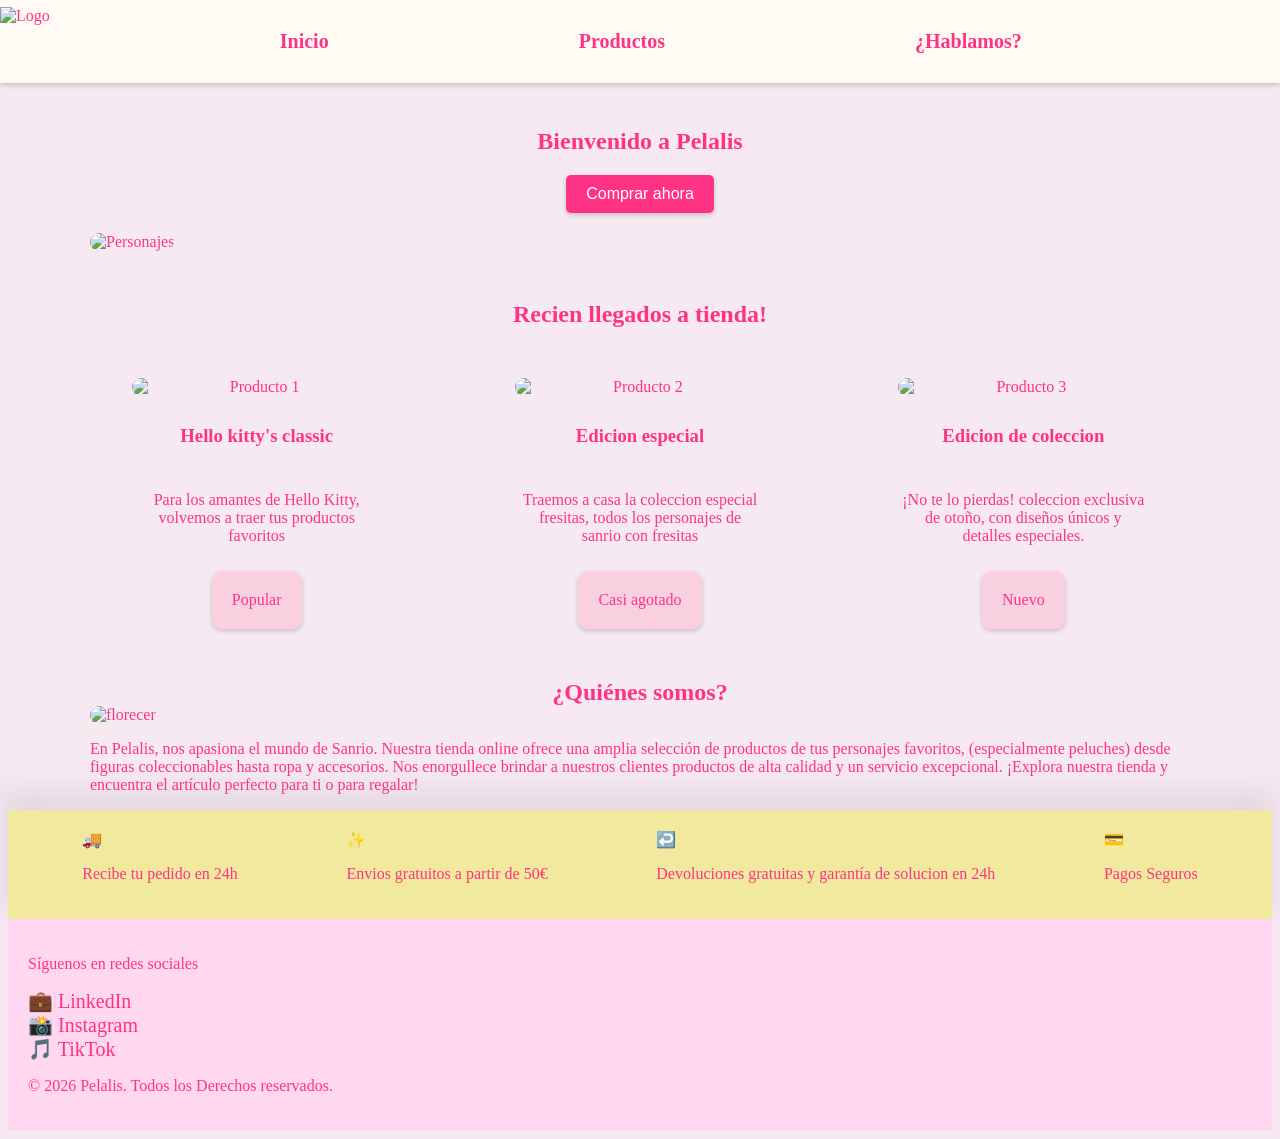
==== index.html @ 14cc7d49 "ordenar" ====
<!DOCTYPE html>
<html lang="es">
<head>
  <meta charset="UTF-8">
  <title>Pelalis</title>
  <link rel="stylesheet" href="global.css">
</head>
<body>
  <header class="navbar">
    <img src="Imatges/logo.png" alt="Logo" class="logo" width="200">
    <nav class="nav-links">
      <a href="index.html">Inicio</a>
      <a href="productes.html">Productos</a>
      <a href="contacte.html">¿Hablamos?</a>
    </nav>
  </header>
<main class="container">
  <section class="hero">
  <h1>Bienvenido a Pelalis</h1>
<button>Comprar ahora</button>
<img src="Imatges/personajes.png" alt="Personajes" class="foto" width="800">
  </section>
<h2>Recien llegados a tienda!</h2>
<section class="colecciones">



  <article class="card">
    <img src="Imatges/producte1.png" alt="Producto 1" class="foto" width="250">
    <h3>Hello kitty's classic</h3>
    <p class="descripcion">Para los amantes de Hello Kitty, volvemos a traer tus productos favoritos</p>
    <span class="etiqueta">Popular</span>
  </article>

 

  <article class="card">
    <img src="Imatges/producte2.png" alt="Producto 2" class="foto" width="250">
    <h3>Edicion especial</h3>
    <p class="descripcion">Traemos a casa la coleccion especial fresitas, todos los personajes de sanrio con fresitas</p>
     <span class="etiqueta">Casi agotado</span>
  </article>

  

  <article class="card">
    <img src="Imatges/producte3.png" alt="Producto 3" class="foto" width="250">
    <h3>Edicion de coleccion</h3>
    <p class="descripcion">¡No te lo pierdas! coleccion exclusiva de otoño, con diseños únicos y detalles especiales.</p>
     <span class="etiqueta">Nuevo</span>
  </article>

</section>

 <div class="quienes-somos">
      
      <h2>¿Quiénes somos?</h2>
      <img src="Imatges/florecer.png" alt="florecer" class="foto" width="50">
      <p>En Pelalis, nos apasiona el mundo de Sanrio. 
        Nuestra tienda online ofrece una amplia selección de productos de tus personajes favoritos, 
        (especialmente peluches) desde figuras coleccionables hasta ropa y accesorios. 
        Nos enorgullece brindar a nuestros clientes productos de alta calidad y un servicio excepcional. 
        ¡Explora nuestra tienda y encuentra el artículo perfecto para ti o para regalar!</p>
 </div>
</main>
<section class="beneficios">
  <div class="beneficio-item">
    <span>🚚</span>
    <p>Recibe tu pedido en 24h</p>
  </div>
  <div class="beneficio-item">
    <span>✨</span>
    <p>Envios gratuitos a partir de 50€</p>
  </div>
  <div class="beneficio-item">
    <span>↩️</span>
    <p>Devoluciones gratuitas y garantía de solucion en 24h</p>
  </div>
  <div class="beneficio-item">
    <span>💳</span>
    <p>Pagos Seguros</p>
  </div>
</section>
<footer>
           <p class="social">Síguenos en redes sociales</p>
           <div class="social-icons">
            <a class="linkedin" href="https://www.linkedin.com" target="_blank"> 💼 LinkedIn</a> 
            <a class="instagram" href="https://www.instagram.com" target="_blank">📸 Instagram</a> 
            <a class="tiktok" href="https://www.tiktok.com" target="_blank">🎵 TikTok</a>
           </div>
           <p class="copyright">© 2026 Pelalis. Todos los Derechos reservados.</p>
        </footer>
</body>
</html>
---- global.css ----
body {
  font-family: inherit, sans-serif;
  padding-top: 100px;
  color:#ff3385;
  background-color: #f6e9f2;
}

h1 {
  margin-bottom: 10px;
  text-align: center;
}

.foto {         
  border-radius: 15px;      
}

.container {
  max-width: 1100px;
  margin: 0 auto;
}

/*barra horizontal y links*/
.navbar {
  display: flex;
  align-items: center;
  background-color: #fffaf3;
  position: fixed;
  top: 0;
  left: 0;
  width: 100%;
  box-shadow: 0 2px 5px rgba(0, 0, 0, 0.186);
}

.nav-links {
  font-weight: 600;
   display: flex; 
   gap: 250px; 
   padding: 30px;
  justify-content: space-around;
}

.nav-links a {
  font-family: inherit, sans-serif;
  text-decoration: none;
  color: #ff3385;
  font-size: 20px;
}

.nav-links a:hover {
  color: #920c46;
}

.logo {
  height: 70px;
  width: auto;
  margin-right: 200px; 
}

/*boton, pagina inicio*/

button {
  display: block;
  margin: 20px auto; 
  padding: 10px 20px;
  font-size: 16px;
  background-color: #ff3385;
  color: #fff;
  border: none;
  border-radius: 5px;
  cursor: pointer;
  box-shadow: 0 2px 5px rgba(0, 0, 0, 0.186);
}

/*barra de filtros, pagina productos*/

.filtro {
 display: flex;
  justify-content: space-around; 
  background-color: #fcbed33b;                
  border-radius: 10px; 
  padding: 20px;         
}


.filtro-item {    
  gap: 15px;                
  background-color: #fcbed391;
  border-radius: 10px;  
  padding: 15px;
}

.filtro-item:hover {
        border: solid 2px #fcbed391;
        color:#920c46;
        cursor: pointer;
      }


/*pagina productos, con sus precios*/

.productos2{
  display: flex;
  flex-wrap: wrap;
  gap: 40px;
}

.tarjeta {
  flex: 1 1 260px;
  border-radius: 15px; 
  background-color: #f6f4e9;
  box-shadow: 2px 0px 20px 20px rgba(228, 214, 222, 0.466);
  padding: 30px;
  align-items: center;
  justify-content: space-between;
  text-align: center;
}



.productes-grid{
  display: flex;
  flex-direction: column;
  align-items: center;    
  text-align: center;
  gap: 10px;
}

.colecciones {
  display: flex;
  flex-wrap: wrap; 
  justify-content: space-around;
  text-align: center;
  margin: auto;
  gap: 50px; 
  margin-top: 50px;
  align-items: stretch; 
}

.card {
  display: flex;
  flex-direction: column;
  align-items: center;    
  text-align: center;
  width: calc(25% - 30px);
  gap: 10px;
}
  
 .etiqueta {
  display: inline-block;
  flex-direction: column; 
  align-items: center;
  width: auto;
  padding: 20px;
  background-color: #fcbed391;
  border-radius: 10px;
  box-shadow: 0 2px 5px rgba(0, 0, 0, 0.186);
}

h2 {
  margin: auto;
  padding-top: 50px;
  text-align: center;
}


.columnas {
      display: grid;
      grid-template-columns: 1fr 1fr; 
      gap: 20px; 
      padding-bottom: 50px;                      
    }


.cajas{
  background-color: #fffaf3;
  padding: 15px;
  flex-direction: column;
  margin-bottom: 20px;
  border-radius: 15px; 
  box-shadow: 2px 0px 38px 20px rgba(255, 216, 240, 0.25);
}


/*final de la pagina, el copyright, redes sociales y beneficios*/

footer {
  background-color: #ffd7f0;
  padding: 20px;
}

.beneficios {
  display: flex;
  justify-content: space-around;
  padding: 20px;
  background-color: #f1e99d;
  box-shadow: -2px -14px 28px 7px rgba(0, 0, 0, 0.07);
}


.social-icons a {
  display: flex;
  font-family: inherit, sans-serif;
  text-decoration: none;
  color: #ff3385;
  font-size: 20px;
}

.social-icons a:hover {
  color: #920c46;
}
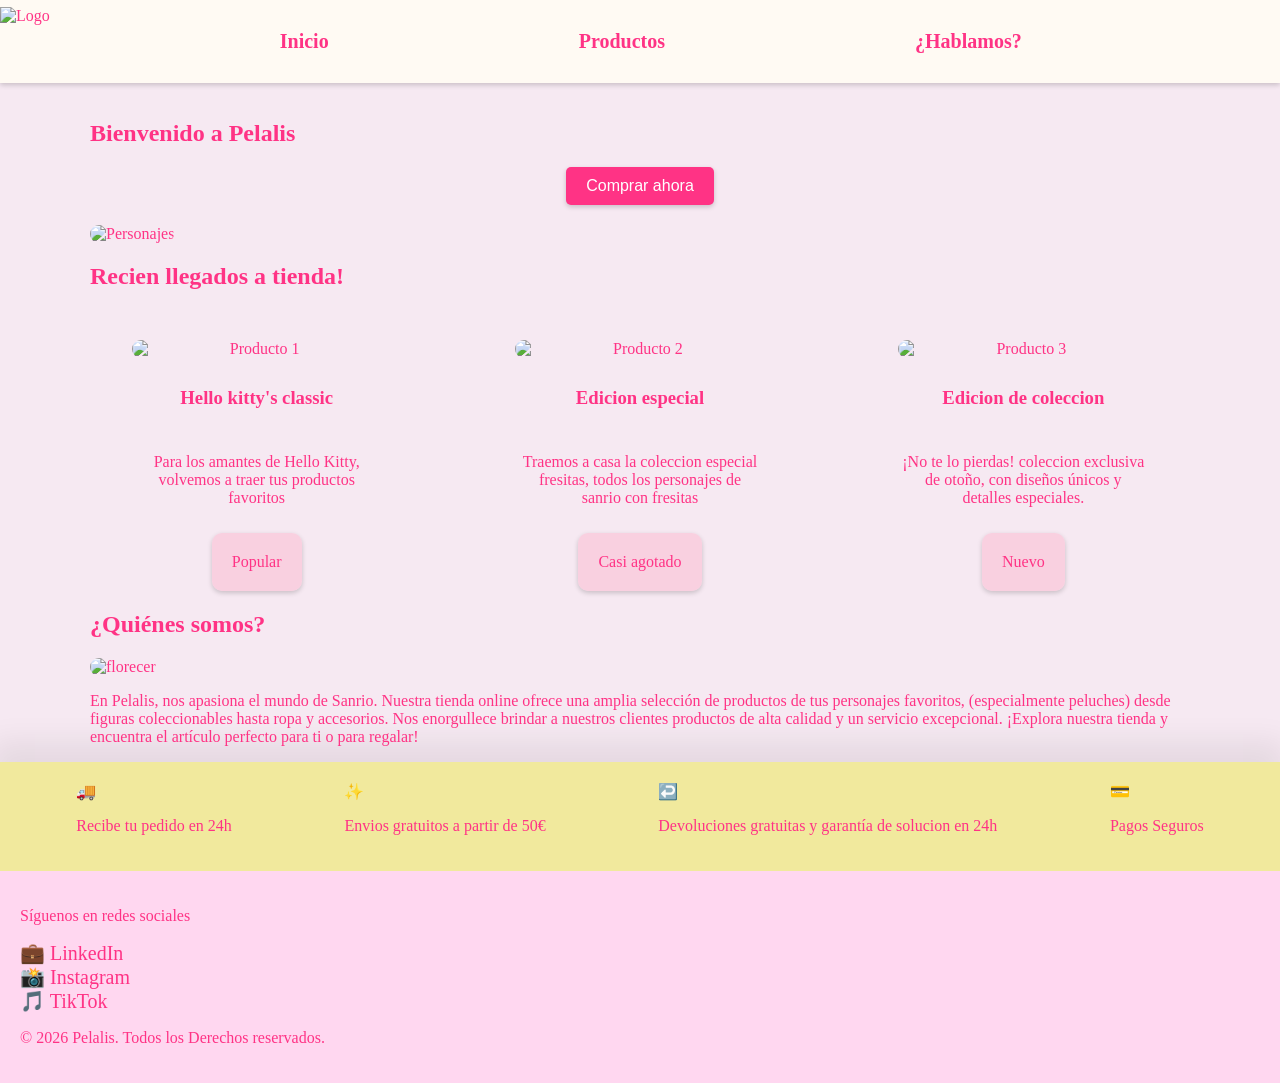
==== commit ad6a2981: "Agrego el formulario con las dos colummnas, links para llevarte a la direccion, numero de telefono, " ====
--- a/index.html
+++ b/index.html
@@ -20,10 +20,10 @@
 <button>Comprar ahora</button>
 <img src="Imatges/personajes.png" alt="Personajes" class="foto" width="800">
   </section>
+
+
 <h2>Recien llegados a tienda!</h2>
 <section class="colecciones">
-
-
 
   <article class="card">
     <img src="Imatges/producte1.png" alt="Producto 1" class="foto" width="250">
@@ -32,7 +32,6 @@
     <span class="etiqueta">Popular</span>
   </article>
 
- 
 
   <article class="card">
     <img src="Imatges/producte2.png" alt="Producto 2" class="foto" width="250">
--- a/global.css
+++ b/global.css
@@ -2,21 +2,24 @@
   font-family: inherit, sans-serif;
   padding-top: 100px;
   color:#ff3385;
+  margin: 0;
   background-color: #f6e9f2;
 }
 
-h1 {
+h1, h2. h3{
   margin-bottom: 10px;
+  margin-top: 10px;
   text-align: center;
 }
 
 .foto {         
-  border-radius: 15px;      
+  border-radius: 15px;    
 }
 
 .container {
-  max-width: 1100px;
-  margin: 0 auto;
+  margin-top: 40px;
+  max-width: 1100px; 
+  margin: auto;
 }
 
 /*barra horizontal y links*/
@@ -71,59 +74,9 @@
   box-shadow: 0 2px 5px rgba(0, 0, 0, 0.186);
 }
 
-/*barra de filtros, pagina productos*/
-
-.filtro {
- display: flex;
-  justify-content: space-around; 
-  background-color: #fcbed33b;                
-  border-radius: 10px; 
-  padding: 20px;         
-}
-
-
-.filtro-item {    
-  gap: 15px;                
-  background-color: #fcbed391;
-  border-radius: 10px;  
-  padding: 15px;
-}
-
-.filtro-item:hover {
-        border: solid 2px #fcbed391;
-        color:#920c46;
-        cursor: pointer;
-      }
-
-
-/*pagina productos, con sus precios*/
-
-.productos2{
-  display: flex;
-  flex-wrap: wrap;
-  gap: 40px;
-}
-
-.tarjeta {
-  flex: 1 1 260px;
-  border-radius: 15px; 
-  background-color: #f6f4e9;
-  box-shadow: 2px 0px 20px 20px rgba(228, 214, 222, 0.466);
-  padding: 30px;
-  align-items: center;
-  justify-content: space-between;
-  text-align: center;
-}
-
-
-
-.productes-grid{
-  display: flex;
-  flex-direction: column;
-  align-items: center;    
-  text-align: center;
-  gap: 10px;
-}
+/* bloques de informacion, 3 cartas*/
+
+
 
 .colecciones {
   display: flex;
@@ -156,13 +109,56 @@
   box-shadow: 0 2px 5px rgba(0, 0, 0, 0.186);
 }
 
-h2 {
-  margin: auto;
-  padding-top: 50px;
-  text-align: center;
-}
-
-
+
+/*barra de filtros, pagina productos*/
+
+.filtro {
+ display: flex;
+  justify-content: space-around; 
+  background-color: #fcbed33b;                
+  border-radius: 10px; 
+  padding: 20px;         
+}
+
+
+.filtro-item {    
+  gap: 15px;                
+  background-color: #fcbed391;
+  border-radius: 10px;  
+  padding: 15px;
+}
+
+.filtro-item:hover {
+        border: solid 2px #fcbed391;
+        color:#920c46;
+        cursor: pointer;
+      }
+
+
+/*pagina productos, con sus precios*/
+
+.productos2{
+  display: flex;
+  flex-wrap: wrap;
+  gap: 40px;
+}
+
+.tarjeta {
+  flex: 1 1 260px;
+  border-radius: 15px; 
+  background-color: #f6f4e9;
+  box-shadow: 2px 0px 20px 20px rgba(228, 214, 222, 0.466);
+  padding: 30px;
+  align-items: center;
+  justify-content: space-between;
+  text-align: center;
+}
+
+/*pagina contacte*/
+
+.container{
+    max-width: auto;
+}
 .columnas {
       display: grid;
       grid-template-columns: 1fr 1fr; 
@@ -197,7 +193,7 @@
 }
 
 
-.social-icons a {
+a {
   display: flex;
   font-family: inherit, sans-serif;
   text-decoration: none;
@@ -205,7 +201,7 @@
   font-size: 20px;
 }
 
-.social-icons a:hover {
+a:hover {
   color: #920c46;
 }
 
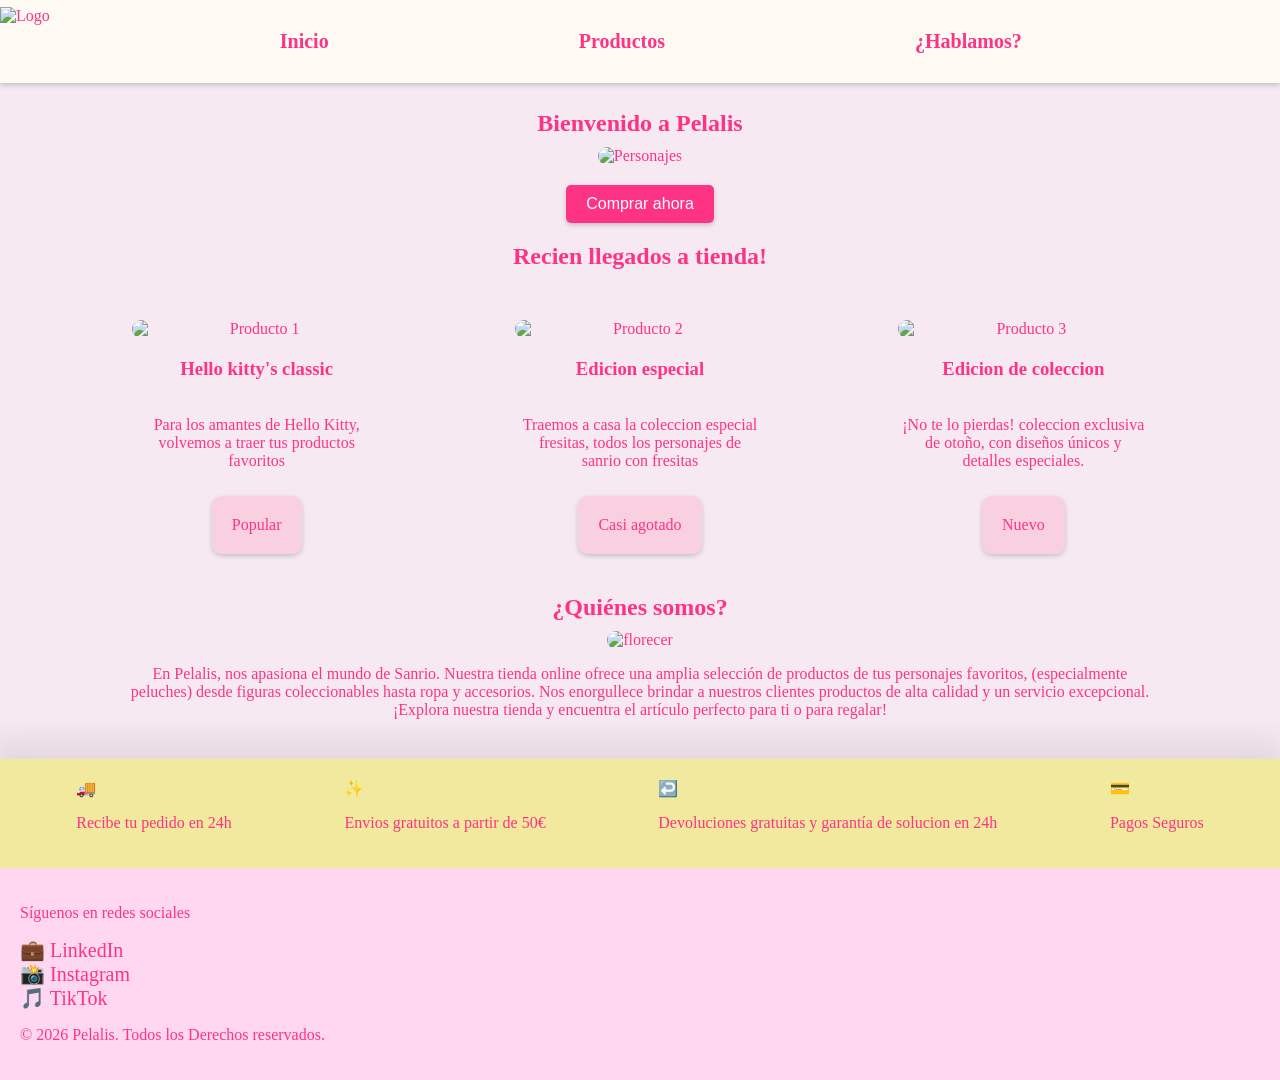
==== commit 52ca4d63: "arreglos" ====
--- a/index.html
+++ b/index.html
@@ -17,8 +17,8 @@
 <main class="container">
   <section class="hero">
   <h1>Bienvenido a Pelalis</h1>
+<img src="Imatges/personajes.png" alt="Personajes" class="foto" width="800">
 <button>Comprar ahora</button>
-<img src="Imatges/personajes.png" alt="Personajes" class="foto" width="800">
   </section>
 
 
--- a/global.css
+++ b/global.css
@@ -1,77 +1,81 @@
 body {
-  font-family: inherit, sans-serif;
-  padding-top: 100px;
-  color:#ff3385;
-  margin: 0;
-  background-color: #f6e9f2;
-}
-
-h1, h2. h3{
-  margin-bottom: 10px;
-  margin-top: 10px;
-  text-align: center;
+    font-family: inherit, sans-serif;
+    padding-top: 100px;
+    color:#ff3385;
+    margin: 0;
+    background-color: #f6e9f2;
+}
+
+h1, h2, h3 {
+    margin-bottom: 10px;
+    margin-top: 10px;
+    text-align: center;
 }
 
 .foto {         
-  border-radius: 15px;    
+    border-radius: 15px;    
 }
 
 .container {
-  margin-top: 40px;
-  max-width: 1100px; 
-  margin: auto;
+    margin-top: 40px;
+    max-width: 1100px; 
+    margin: auto;
 }
 
 /*barra horizontal y links*/
 .navbar {
-  display: flex;
-  align-items: center;
-  background-color: #fffaf3;
-  position: fixed;
-  top: 0;
-  left: 0;
-  width: 100%;
-  box-shadow: 0 2px 5px rgba(0, 0, 0, 0.186);
+    display: flex;
+    align-items: center;
+    background-color: #fffaf3;
+    position: fixed;
+    top: 0;
+    left: 0;
+    width: 100%;
+    box-shadow: 0 2px 5px rgba(0, 0, 0, 0.186);
 }
 
 .nav-links {
-  font-weight: 600;
-   display: flex; 
-   gap: 250px; 
-   padding: 30px;
-  justify-content: space-around;
+    font-weight: 600;
+    display: flex; 
+    gap: 250px; 
+    padding: 30px;
+    justify-content: space-around;
 }
 
 .nav-links a {
-  font-family: inherit, sans-serif;
-  text-decoration: none;
-  color: #ff3385;
-  font-size: 20px;
+    font-family: inherit, sans-serif;
+    text-decoration: none;
+    color: #ff3385;
+    font-size: 20px;
 }
 
 .nav-links a:hover {
-  color: #920c46;
+    color: #920c46;
 }
 
 .logo {
-  height: 70px;
-  width: auto;
-  margin-right: 200px; 
+    height: 70px;
+    width: auto;
+    margin-right: 200px; 
+}
+
+.hero {
+    text-align: center;
 }
 
 /*boton, pagina inicio*/
 
 button {
-  display: block;
-  margin: 20px auto; 
-  padding: 10px 20px;
-  font-size: 16px;
-  background-color: #ff3385;
-  color: #fff;
-  border: none;
-  border-radius: 5px;
-  cursor: pointer;
-  box-shadow: 0 2px 5px rgba(0, 0, 0, 0.186);
+    display: block;
+    margin: 20px auto; 
+    padding: 10px 20px;
+    font-size: 16px;
+    background-color: #ff3385;
+    color: #fff;
+    border: none;
+    border-radius: 5px;
+    cursor: pointer;
+    box-shadow: 0 2px 5px rgba(0, 0, 0, 0.186);
 }
 
 /* bloques de informacion, 3 cartas*/
@@ -79,79 +83,85 @@
 
 
 .colecciones {
-  display: flex;
-  flex-wrap: wrap; 
-  justify-content: space-around;
-  text-align: center;
-  margin: auto;
-  gap: 50px; 
-  margin-top: 50px;
-  align-items: stretch; 
+    display: flex;
+    flex-wrap: wrap; 
+    justify-content: space-around;
+    text-align: center;
+    margin: auto;
+    gap: 50px; 
+    margin-top: 50px;
+    align-items: stretch; 
 }
 
 .card {
-  display: flex;
-  flex-direction: column;
-  align-items: center;    
-  text-align: center;
-  width: calc(25% - 30px);
-  gap: 10px;
-}
-  
- .etiqueta {
-  display: inline-block;
-  flex-direction: column; 
-  align-items: center;
-  width: auto;
-  padding: 20px;
-  background-color: #fcbed391;
-  border-radius: 10px;
-  box-shadow: 0 2px 5px rgba(0, 0, 0, 0.186);
+    display: flex;
+    flex-direction: column;
+    align-items: center;    
+    text-align: center;
+    width: calc(25% - 30px);
+    gap: 10px;
+}
+
+.etiqueta {
+    display: inline-block;
+    flex-direction: column; 
+    align-items: center;
+    width: auto;
+    padding: 20px;
+    background-color: #fcbed391;
+    border-radius: 10px;
+    box-shadow: 0 2px 5px rgba(0, 0, 0, 0.186);
+}
+
+.quienes-somos {
+    text-align: center; 
+    margin: 40px;
 }
 
 
 /*barra de filtros, pagina productos*/
 
 .filtro {
- display: flex;
-  justify-content: space-around; 
-  background-color: #fcbed33b;                
-  border-radius: 10px; 
-  padding: 20px;         
+    display: flex;
+    justify-content: space-around; 
+    background-color: #fcbed33b;                
+    border-radius: 10px; 
+    padding: 20px;         
 }
 
 
 .filtro-item {    
-  gap: 15px;                
-  background-color: #fcbed391;
-  border-radius: 10px;  
-  padding: 15px;
+    gap: 15px;                
+    background-color: #fcbed391;
+    border-radius: 10px;  
+    padding: 15px;
 }
 
 .filtro-item:hover {
-        border: solid 2px #fcbed391;
-        color:#920c46;
-        cursor: pointer;
-      }
+    border: solid 2px #fcbed391;
+    color:#920c46;
+    cursor: pointer;
+    }
 
 
 /*pagina productos, con sus precios*/
 
 .productos2{
-  display: flex;
-  flex-wrap: wrap;
-  gap: 40px;
+    display: flex;
+    flex-wrap: wrap;
+    gap: 40px;
+    margin: 40px;
 }
 
 .tarjeta {
-  flex: 1 1 260px;
-  border-radius: 15px; 
-  background-color: #f6f4e9;
-  box-shadow: 2px 0px 20px 20px rgba(228, 214, 222, 0.466);
-  padding: 30px;
-  align-items: center;
-  justify-content: space-between;
-  text-align: center;
+    flex: 1 1 260px;
+    border-radius: 15px; 
+    background-color: #f6f4e9;
+    box-shadow: 2px 0px 20px 20px rgba(228, 214, 222, 0.466);
+    padding: 30px;
+    align-items: center;
+    justify-content: space-between;
+    text-align: center;
 }
 
 /*pagina contacte*/
@@ -160,48 +170,49 @@
     max-width: auto;
 }
 .columnas {
-      display: grid;
-      grid-template-columns: 1fr 1fr; 
-      gap: 20px; 
-      padding-bottom: 50px;                      
-    }
+    display: grid;
+    grid-template-columns: 1fr 1fr; 
+    gap: 20px; 
+    padding-bottom: 50px;
+}
 
 
 .cajas{
-  background-color: #fffaf3;
-  padding: 15px;
-  flex-direction: column;
-  margin-bottom: 20px;
-  border-radius: 15px; 
-  box-shadow: 2px 0px 38px 20px rgba(255, 216, 240, 0.25);
+    background-color: #fffaf3;
+    padding: 15px;
+    flex-direction: column;
+    margin-bottom: 20px;
+    border-radius: 15px;
+    font-size: 20px; 
+    box-shadow: 2px 0px 38px 20px rgba(255, 216, 240, 0.25);
 }
 
 
 /*final de la pagina, el copyright, redes sociales y beneficios*/
 
 footer {
-  background-color: #ffd7f0;
-  padding: 20px;
+    background-color: #ffd7f0;
+    padding: 20px;
 }
 
 .beneficios {
-  display: flex;
-  justify-content: space-around;
-  padding: 20px;
-  background-color: #f1e99d;
-  box-shadow: -2px -14px 28px 7px rgba(0, 0, 0, 0.07);
+    display: flex;
+    justify-content: space-around;
+    padding: 20px;
+    background-color: #f1e99d;
+    box-shadow: -2px -14px 28px 7px rgba(0, 0, 0, 0.07);
 }
 
 
 a {
-  display: flex;
-  font-family: inherit, sans-serif;
-  text-decoration: none;
-  color: #ff3385;
-  font-size: 20px;
+    display: flex;
+    font-family: inherit, sans-serif;
+    text-decoration: none;
+    color: #ff3385;
+    font-size: 20px;
 }
 
 a:hover {
-  color: #920c46;
-}
-
+    color: #920c46;
+}
+
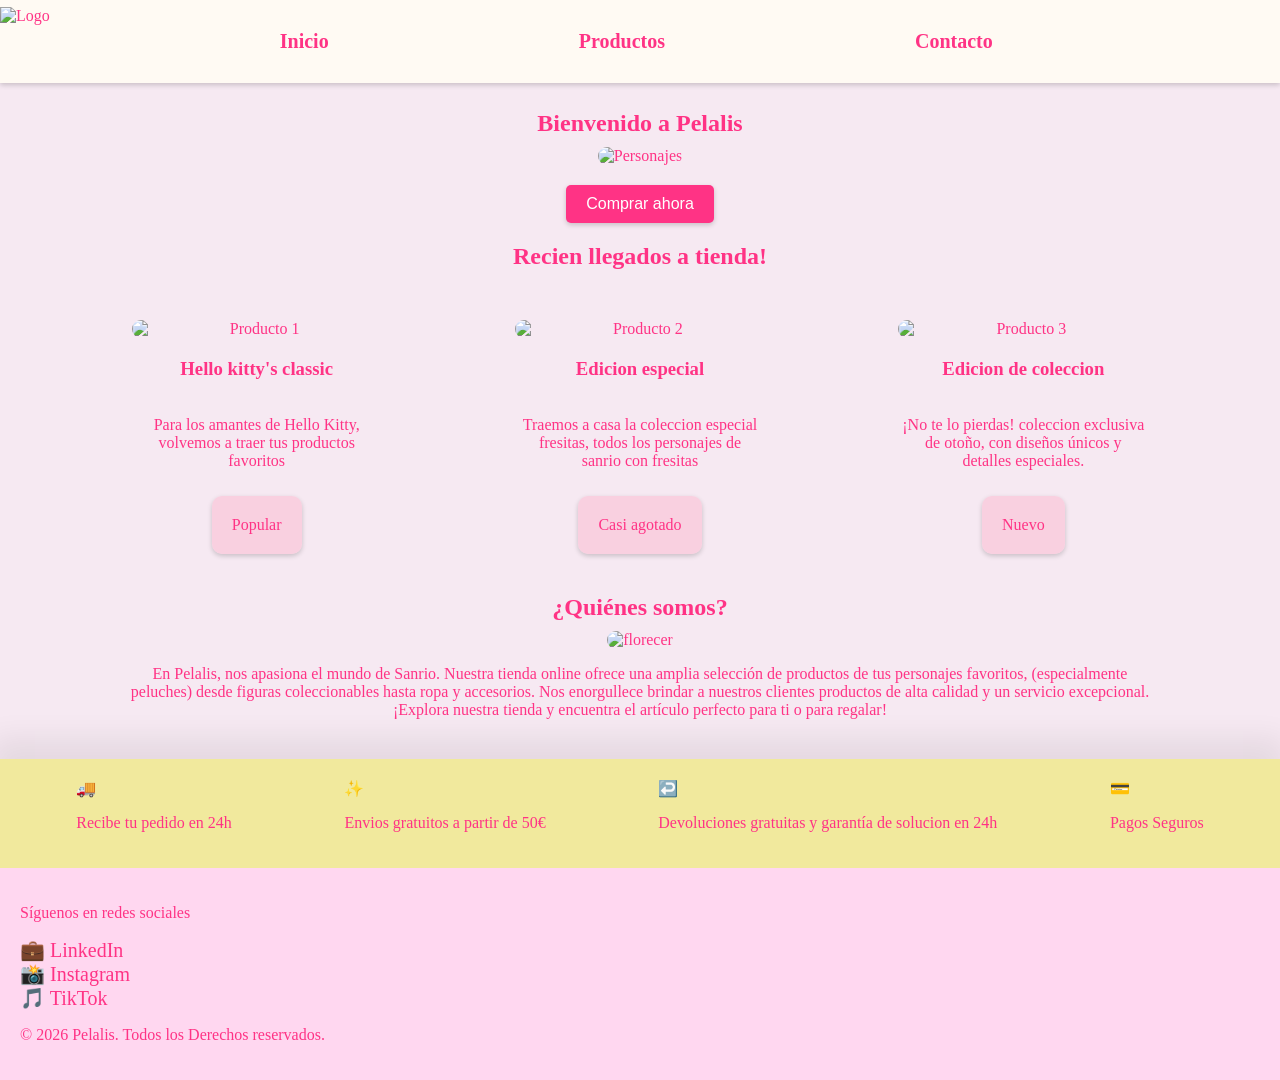
==== commit 6b444dcf: "añado los input para el formulario" ====
--- a/index.html
+++ b/index.html
@@ -11,7 +11,7 @@
     <nav class="nav-links">
       <a href="index.html">Inicio</a>
       <a href="productes.html">Productos</a>
-      <a href="contacte.html">¿Hablamos?</a>
+      <a href="contacte.html">Contacto</a>
     </nav>
   </header>
 <main class="container">
--- a/global.css
+++ b/global.css
@@ -187,6 +187,19 @@
     box-shadow: 2px 0px 38px 20px rgba(255, 216, 240, 0.25);
 }
 
+input{
+    width: 100%;
+    box-sizing: border-box;
+    background-color: #fffaf3;
+    padding: 15px;
+    flex-direction: column;
+    margin-bottom: 20px;
+    font-size: 20px;
+    border-radius: 15px;
+    border-color: #f6e9f2; 
+    
+}
+
 
 /*final de la pagina, el copyright, redes sociales y beneficios*/
 
